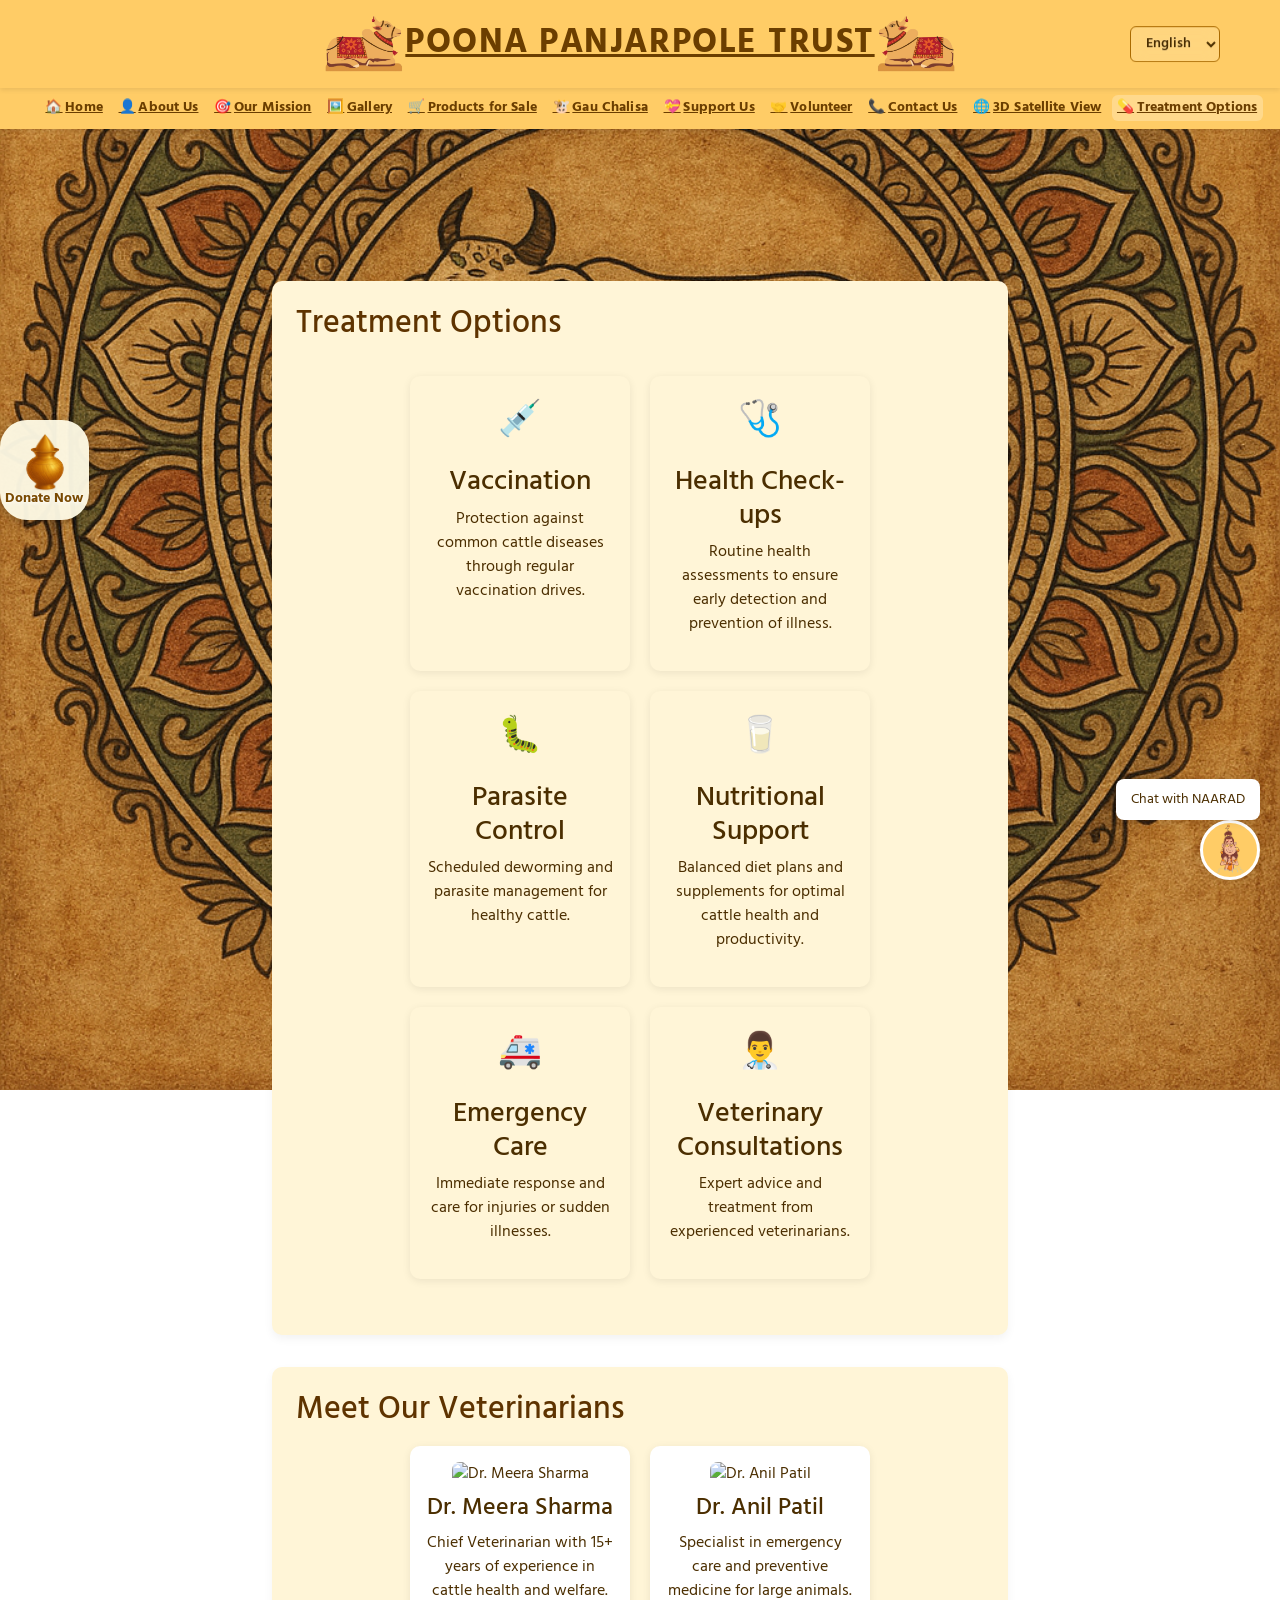
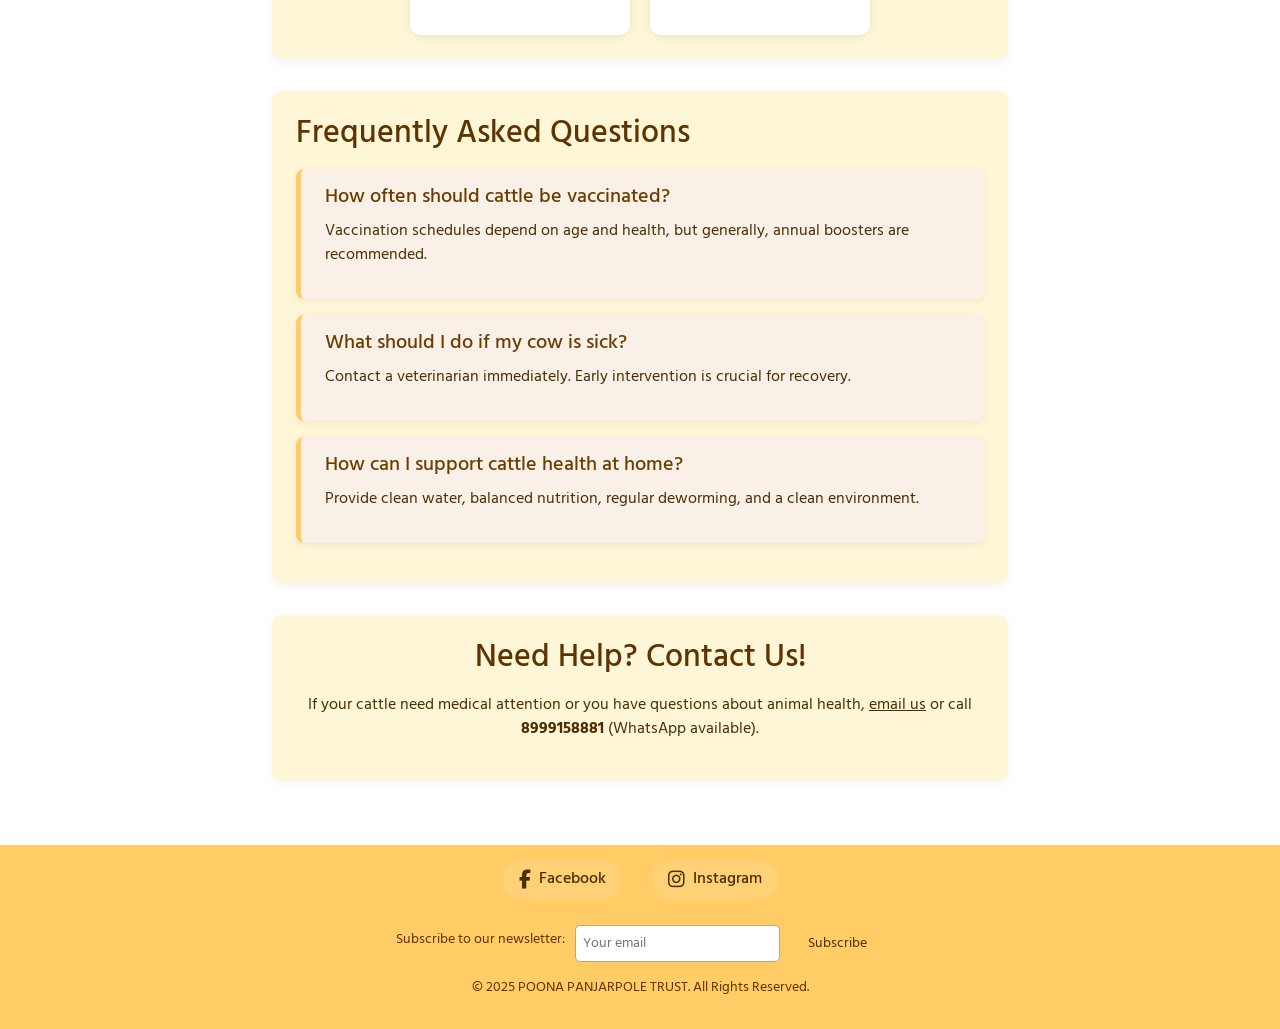
==== treatment-options.html @ d13a19de "Add files via upload" ====
<!DOCTYPE html>
<html lang="en">
<head>
  <meta charset="UTF-8">
  <meta name="viewport" content="width=device-width, initial-scale=1.0">
  <title>Poona Panjarpole Trust</title>

  <link rel="stylesheet" href="https://stackpath.bootstrapcdn.com/bootstrap/4.5.2/css/bootstrap.min.css">
  <link rel="stylesheet" href="styles.css">
  <link rel="stylesheet" href="https://cdnjs.cloudflare.com/ajax/libs/animate.css/4.1.1/animate.min.css" />
  <link rel="stylesheet" href="https://cdnjs.cloudflare.com/ajax/libs/font-awesome/6.5.1/css/all.min.css">

  <script src="https://code.jquery.com/jquery-3.5.1.slim.min.js"></script>
  <script src="https://cdn.jsdelivr.net/npm/@popperjs/core@2.9.2/dist/umd/popper.min.js"></script>
  <script src="https://stackpath.bootstrapcdn.com/bootstrap/4.5.2/js/bootstrap.min.js"></script>

  <link rel="preconnect" href="https://fonts.googleapis.com">
  <link rel="preconnect" href="https://fonts.gstatic.com" crossorigin>
  <link href="https://fonts.googleapis.com/css2?family=Hind:wght@400;700&display=swap" rel="stylesheet">
</head>
<body>
  <div id="site-fadein-overlay">
    <span class="fadein-namaste">NAMASTE</span>
  </div>

  <a href="upi://pay?pa=Mswipe.1400041924000711@kotak&pn=PoonaPanjarpoleTrust&cu=INR" class="donate-sidebar" data-i18n="donate_now">Donate Now</a>
  
  <header>
    <div class="header-content">
      <div class="title-row">
        <img src="media/elephant1.png" alt="Elephant Left" class="elephant-image">
        <h1 data-i18n="title" class="site-title">Poona Panjarpole Trust</h1>
        <img src="media/elephant2.png" alt="Elephant Right" class="elephant-image">
        <div class="lang-container">
          <select id="languageSwitcher">
            <option value="en">English</option>
            <option value="hi">हिन्दी</option>
            <option value="mr">मराठी</option>
          </select>
        </div>
      </div>
    </div>
  </header>

  <header class="second-header">
    <div class="header-content">
      <div class="title-row">
        <nav class="main-nav">
          <a href="index.html"><span class="nav-icon">🏠</span> <span data-i18n="nav_home">Home</span></a>
          <a href="index.html#about"><span class="nav-icon">👤</span> <span data-i18n="nav_about">About Us</span></a>
          <a href="index.html#mission"><span class="nav-icon">🎯</span> <span data-i18n="nav_mission">Our Mission</span></a>
          <a href="index.html#gallery"><span class="nav-icon">🖼️</span> <span data-i18n="nav_gallery">Gallery</span></a>
          <a href="index.html#products"><span class="nav-icon">🛒</span> <span data-i18n="nav_products">Products for Sale</span></a>
          <a href="index.html#gau_chalisha"><span class="nav-icon">🐮</span> <span data-i18n="nav_gau_chalisha">Gau Chalisa</span></a>
          <a href="index.html#donate"><span class="nav-icon">💝</span> <span data-i18n="nav_support">Support Us</span></a>
          <a href="index.html#volunteer"><span class="nav-icon">🤝</span> <span data-i18n="nav_volunteer">Volunteer</span></a>
          <a href="index.html#contact"><span class="nav-icon">📞</span> <span data-i18n="nav_contact">Contact Us</span></a>
          <a href="index.html#satellite_view"><span class="nav-icon">🌐</span> <span data-i18n="nav_satellite">3D Satellite View</span></a>
          <a href="#" class="active"><span class="nav-icon">💊</span> <span data-i18n="nav_treatment">Treatment Options</span></a>
        </nav>
      </div>
    </div>
  </header>

<main>
  <section>
    <h2 data-i18n="treatment_title">Treatment Options</h2>
    <div class="treatment-cards">
      <div class="treatment-card">
        <span class="treatment-icon">💉</span>
        <h3 data-i18n="treatment_vaccination_title">Vaccination</h3>
        <p data-i18n="treatment_vaccination_desc">Protection against common cattle diseases through regular vaccination drives.</p>
      </div>
      <div class="treatment-card">
        <span class="treatment-icon">🩺</span>
        <h3 data-i18n="treatment_health_title">Health Check-ups</h3>
        <p data-i18n="treatment_health_desc">Routine health assessments to ensure early detection and prevention of illness.</p>
      </div>
      <div class="treatment-card">
        <span class="treatment-icon">🐛</span>
        <h3 data-i18n="treatment_parasite_title">Parasite Control</h3>
        <p data-i18n="treatment_parasite_desc">Scheduled deworming and parasite management for healthy cattle.</p>
      </div>
      <div class="treatment-card">
        <span class="treatment-icon">🥛</span>
        <h3 data-i18n="treatment_nutrition_title">Nutritional Support</h3>
        <p data-i18n="treatment_nutrition_desc">Balanced diet plans and supplements for optimal cattle health and productivity.</p>
      </div>
      <div class="treatment-card">
        <span class="treatment-icon">🚑</span>
        <h3 data-i18n="treatment_emergency_title">Emergency Care</h3>
        <p data-i18n="treatment_emergency_desc">Immediate response and care for injuries or sudden illnesses.</p>
      </div>
      <div class="treatment-card">
        <span class="treatment-icon">👨‍⚕️</span>
        <h3 data-i18n="treatment_vetconsult_title">Veterinary Consultations</h3>
        <p data-i18n="treatment_vetconsult_desc">Expert advice and treatment from experienced veterinarians.</p>
      </div>
    </div>
  </section>

  <section id="vets">
    <h2 data-i18n="vets_title">Meet Our Veterinarians</h2>
    <div class="vet-profiles">
      <div class="vet-card">
        <img src="media/vet1.jpg" alt="Dr. Meera Sharma" class="vet-image">
        <h4 data-i18n="vet1_name">Dr. Meera Sharma</h4>
        <p data-i18n="vet1_desc">Chief Veterinarian with 15+ years of experience in cattle health and welfare.</p>
      </div>
      <div class="vet-card">
        <img src="media/vet2.jpg" alt="Dr. Anil Patil" class="vet-image">
        <h4 data-i18n="vet2_name">Dr. Anil Patil</h4>
        <p data-i18n="vet2_desc">Specialist in emergency care and preventive medicine for large animals.</p>
      </div>
    </div>
  </section>

  <section id="faq">
    <h2 data-i18n="faq_title">Frequently Asked Questions</h2>
    <div class="faq-list">
      <div class="faq-item">
        <h5 data-i18n="faq_q1">How often should cattle be vaccinated?</h5>
        <p data-i18n="faq_a1">Vaccination schedules depend on age and health, but generally, annual boosters are recommended.</p>
      </div>
      <div class="faq-item">
        <h5 data-i18n="faq_q2">What should I do if my cow is sick?</h5>
        <p data-i18n="faq_a2">Contact a veterinarian immediately. Early intervention is crucial for recovery.</p>
      </div>
      <div class="faq-item">
        <h5 data-i18n="faq_q3">How can I support cattle health at home?</h5>
        <p data-i18n="faq_a3">Provide clean water, balanced nutrition, regular deworming, and a clean environment.</p>
      </div>
    </div>
  </section>

  <section id="cta">
    <h2 data-i18n="cta_title">Need Help? Contact Us!</h2>
    <p data-i18n="cta_text">If your cattle need medical attention or you have questions about animal health, <a href="mailto:punepanjarpoltrust1855@gmail.com?subject=Veterinary Help">email us</a> or call <strong>8999158881</strong> (WhatsApp available).</p>
  </section>
</main>

<button id="scrollToTop" class="scroll-to-top" aria-label="Scroll to top">↑</button>

<footer>
  <div class="footer-social">
    <a href="https://www.facebook.com/share/1ATGtWdcEq/" target="_blank" class="social-link" aria-label="Facebook">
      <i class="fab fa-facebook-f"></i>
      <span>Facebook</span>
    </a>
    <a href="https://www.instagram.com/punepanjarpoltrust?igsh=MXY4bmR2cnd2ajhuaQ==" target="_blank" class="social-link" aria-label="Instagram">
      <i class="fab fa-instagram"></i>
      <span>Instagram</span>
    </a>
  </div>
  <form class="newsletter-form">
    <label for="newsletter-email" data-i18n="newsletter_label">Subscribe to our newsletter:</label>
    <input type="email" id="newsletter-email" placeholder="Your email" required data-i18n-placeholder="newsletter_placeholder">
    <button type="submit" data-i18n="newsletter_submit">Subscribe</button>
  </form>
  <p data-i18n="footer">© 2025 Poona Panjarpole Trust. All Rights Reserved.</p>
</footer>

<!-- Chatbot Widget -->
<div id="narayan-chatbot">
  <button id="narayan-chatbot-btn" aria-label="Open chat with NAARAD">
    <img src="media/narad-removebg-preview.png" alt="NAARAD" class="chatbot-icon">
  </button>
  <div id="narayan-chatbot-window" class="closed">
    <div class="narayan-header">NAARAD <span class="narayan-status">● online</span></div>
    <div id="narayan-chat-messages" class="narayan-messages">
    </div>
  </div>
  <div class="chat-popup">Chat with NAARAD</div>
</div>

<script src="lang.js"></script>
<script src="js/chatgpt-service.js"></script>
<script src="chatbot.js"></script>
<script>
  document.addEventListener('DOMContentLoaded', function() {
    // Scroll to top button functionality
    const scrollToTopBtn = document.getElementById('scrollToTop');
    
    window.addEventListener('scroll', () => {
      if (window.pageYOffset > 300) {
        scrollToTopBtn.classList.add('visible');
      } else {
        scrollToTopBtn.classList.remove('visible');
      }
    });

    scrollToTopBtn.addEventListener('click', () => {
      window.scrollTo({
        top: 0,
        behavior: 'smooth'
      });
    });
  });
</script>
</body>
</html>
---- styles.css ----
/* styles.css */

body {
  font-family: 'Hind', sans-serif;
  background: url('media/your-background-image.png') no-repeat center center fixed; /* Update the path to your background image */
  background-size: cover; /* Cover the entire viewport */
  margin: 0;
  padding: 0;
  color: #4b2e00;
  scroll-behavior: smooth; /* Enable smooth scrolling */
}

/* Animation Styles */
@keyframes fadeIn {
  from {
      opacity: 0;
  }
  to {
      opacity: 1;
  }
}

@keyframes slideIn {
  from {
      transform: translateY(20px);
      opacity: 0;
  }
  to {
      transform: translateY(0);
      opacity: 1;
  }
}

/* Apply animations to sections */
section {
  animation: fadeIn 1s ease-in-out;
}

.sidebar a {
  display: block;
  padding: 10px;
  color: #4b2e00;
  text-decoration: none;
  margin: 5px 0; /* Space between links */
  border-radius: 5px; /* Rounded corners for links */
  transition: background-color 0.3s; /* Smooth background change */
  opacity: 0; /* Start hidden */
}

/* Delay for each sidebar link */
.sidebar a:nth-child(1) { animation: slideIn 0.5s ease-in-out forwards; animation-delay: 0.1s; }
.sidebar a:nth-child(2) { animation: slideIn 0.5s ease-in-out forwards; animation-delay: 0.2s; }
.sidebar a:nth-child(3) { animation: slideIn 0.5s ease-in-out forwards; animation-delay: 0.3s; }
.sidebar a:nth-child(4) { animation: slideIn 0.5s ease-in-out forwards; animation-delay: 0.4s; }
.sidebar a:nth-child(5) { animation: slideIn 0.5s ease-in-out forwards; animation-delay: 0.5s; }
.sidebar a:nth-child(6) { animation: slideIn 0.5s ease-in-out forwards; animation-delay: 0.6s; }
.sidebar a:nth-child(7) { animation: slideIn 0.5s ease-in-out forwards; animation-delay: 0.7s; }
.sidebar a:nth-child(8) { animation: slideIn 0.5s ease-in-out forwards; animation-delay: 0.7s; }

.sidebar {
  position: fixed;
  top: 50%;
  left: 10px;
  transform: translateY(-50%);
  z-index: 1000;
  background-color: rgba(255, 255, 255, 0.92);
  border-radius: 18px;
  padding: 6px 8px;
  box-shadow: 0 2px 8px rgba(0, 0, 0, 0.13);
  border: 1.5px solid #ffe0b3;
  min-width: 120px;
  max-width: 150px;
}
.sidebar a {
  display: flex;
  align-items: center;
  padding: 7px 10px;
  color: #4b2e00;
  text-decoration: none;
  margin: 4px 0;
  border-radius: 12px;
  font-size: 0.98em;
  transition: background-color 0.2s, transform 0.15s;
  opacity: 1;
  font-weight: 500;
}
.sidebar a:hover {
  background-color: #fff2cc;
  transform: scale(1.06);
}
.sidebar-icon {
  margin-right: 7px;
  font-size: 1.15em;
  vertical-align: middle;
}

header {
  background-color: #ffcc66;
  padding: 1em 0;
  box-shadow: 0 2px 5px rgba(0, 0, 0, 0.09);
  position: relative;
  z-index: 1000;
  margin-bottom: 0;
}

.second-header {
  background-color: #ffcc66;
  padding: 0.5em 0;
  box-shadow: 0 2px 5px rgba(0, 0, 0, 0.09);
  position: relative;
  z-index: 999;
  margin-top: -1px;
  text-decoration: none;
}

.header-content {
  max-width: 1200px;
  margin: 0 auto;
  padding: 0;
}

.title-row {
  display: flex;
  align-items: center;
  justify-content: center;
  position: relative;
  padding: 0;
}

.site-title {
  margin: 0;
  font-size: 2.1rem;
  color: #6b3e00;
  text-decoration: underline;
  font-weight: 700;
  letter-spacing: 0.045em;
}

.elephant-image {
  max-width: 80px;
  height: auto;
}

.lang-container {
  position: absolute;
  right: 20px;
  top: 50%;
  transform: translateY(-50%);
  z-index: 1000;
}

.hamburger-menu {
  margin: 0;
}

@media screen and (min-width: 769px) {
  .hamburger-menu {
    display: none;
  }
}

#languageSwitcher {
  padding: 0.3em 0.8em;
  border-radius: 6px;
  border: 1px solid #aa6a00;
  background-color: rgba(255, 251, 230, 0.2);
  backdrop-filter: blur(8px);
  -webkit-backdrop-filter: blur(8px);
  color: #4b2e00;
  font-size: 0.9em;
  font-weight: 600;
  cursor: pointer;
  text-shadow: 0 0 1px rgba(255, 255, 255, 0.5);
  transition: all 0.3s ease;
}

#languageSwitcher:hover {
  background-color: rgba(255, 242, 204, 0.3);
  transform: scale(1.05);
}

.products-section {
  background-color: #fdf8f3;
  padding: 50px 20px;
  font-family: 'Roboto', sans-serif;
}

.section-title {
  text-align: center;
  font-size: 2rem;
  margin-bottom: 30px;
  color: #5a3e2b;
  text-decoration: underline;
}

.products-table {
  width: 100%;
  border-collapse: collapse;
  margin: 2em 0;
  background: white;
  box-shadow: 0 1px 3px rgba(0,0,0,0.1);
}

.products-table th,
.products-table td {
  padding: 1em;
  text-align: center;
  border: 2px solid #ffcc66;
}

.products-table th {
  background-color: #ffcc66;
  color: #333;
  font-weight: 600;
  border-bottom: 3px solid #e6b84d;
}

.products-table tr:hover {
  background-color: #fff9e6;
}

.products-table td:first-child {
  width: 10%;
  font-weight: 500;
}

.products-table td:nth-child(2) {
  width: 60%;
  font-weight: 500;
}

.products-table td:last-child {
  width: 30%;
  font-weight: 600;
  color: #2c5282;
}

.products-table .section-header {
  background-color: #f8f4e8;
  border-top: 2px solid #ffcc66;
  border-bottom: 2px solid #ffcc66;
}

.products-table .section-header td {
  padding: 0.8em 1em;
  font-weight: 600;
  color: #2c5282;
  text-align: center;
  font-size: 1.1em;
}

@media (max-width: 768px) {
  .products-table {
    font-size: 0.9em;
  }
  
  .products-table th,
  .products-table td {
    padding: 0.8em;
  }

  .products-table .section-header td {
    padding: 0.7em;
    font-size: 1em;
  }
}

@media (max-width: 480px) {
  .products-table {
    font-size: 0.8em;
  }
  
  .products-table th,
  .products-table td {
    padding: 0.6em;
  }

  .products-table .section-header td {
    padding: 0.5em;
    font-size: 0.9em;
  }
}

main {
  padding: 2em;
  max-width: 800px;
  margin: auto;
  margin-top: 120px;
}

section {
  margin-bottom: 2em;
  background-color: #fff5d7;
  padding: 1.5em;
  border-radius: 10px;
  box-shadow: 0 4px 10px rgba(0, 0, 0, 0.05);
}

h2 {
  color: #5e3300;
  margin-bottom: 0.5em;
}

footer {
  background-color: #ffcc66;
  text-align: center;
  padding: 1em;
  font-size: 0.9rem;
  color: #5e3300;
}

.gallery-image {
  height: 300px;
  object-fit: cover;
}

iframe {
  width: 100%;
  height: 450px;
  border: 0;
  margin-top: 1em;
}

.logo-image {
  max-width: 80px;
  height: auto;
  margin-right: 20px;
}

.cattle-profiles {
  display: flex;
  flex-wrap: wrap;
  gap: 20px;
  justify-content: center;
  margin-top: 1em;
}
.cattle-card {
  background: #fff;
  border-radius: 10px;
  box-shadow: 0 2px 8px rgba(0,0,0,0.08);
  padding: 1em;
  width: 220px;
  text-align: center;
  transition: transform 0.2s;
}
.cattle-card:hover {
  transform: translateY(-5px) scale(1.03);
  box-shadow: 0 6px 16px rgba(0,0,0,0.12);
}
.cattle-image {
  width: 100%;
  height: 140px;
  object-fit: cover;
  border-radius: 8px;
  margin-bottom: 0.5em;
}

.testimonial-list {
  display: flex;
  flex-wrap: wrap;
  gap: 20px;
  justify-content: center;
  margin-top: 1em;
}
.testimonial {
  background: #f9f1e8;
  border-left: 5px solid #ffcc66;
  border-radius: 8px;
  padding: 1em 1.5em;
  max-width: 350px;
  font-style: italic;
  box-shadow: 0 2px 8px rgba(0,0,0,0.06);
}
.testimonial span {
  display: block;
  margin-top: 0.5em;
  font-weight: bold;
  color: #6b3e00;
  font-style: normal;
}

.volunteer-form {
  display: flex;
  flex-direction: column;
  gap: 10px;
  max-width: 400px;
  margin: 1em auto 0 auto;
  background: #fff5d7;
  padding: 1em;
  border-radius: 8px;
  box-shadow: 0 2px 8px rgba(0,0,0,0.05);
}
.volunteer-form input,
.volunteer-form textarea {
  padding: 0.7em;
  border: 1px solid #c7a17a;
  border-radius: 5px;
  font-size: 1em;
}
.volunteer-form button {
  background: #ffcc66;
  color: #4b2e00;
  border: none;
  border-radius: 5px;
  padding: 0.7em;
  font-size: 1em;
  cursor: pointer;
  transition: background 0.2s;
}
.volunteer-form button:hover {
  background: #ffe0b3;
}

.donate-btn {
  margin-top: 1.5em;
  font-size: 1.1em;
  padding: 0.7em 2em;
  border-radius: 8px;
  box-shadow: 0 2px 8px rgba(0,0,0,0.08);
}

.footer-social {
  display: flex;
  justify-content: center;
  gap: 30px;
  margin-bottom: 25px;
}

.footer-social .social-link {
  display: flex;
  align-items: center;
  gap: 8px;
  color: #4b2e00;
  text-decoration: none;
  font-size: 1.1em;
  padding: 8px 16px;
  border-radius: 20px;
  background-color: rgba(255, 255, 255, 0.1);
  transition: all 0.3s ease;
}

.footer-social .social-link:hover {
  background-color: rgba(255, 255, 255, 0.2);
  transform: translateY(-2px);
}

.footer-social .social-link i {
  font-size: 1.2em;
}

.footer-social .social-link span {
  font-weight: 500;
}

.newsletter-form {
  display: flex;
  justify-content: center;
  align-items: center;
  gap: 10px;
  margin-bottom: 1em;
}
.newsletter-form input[type="email"] {
  padding: 0.5em;
  border-radius: 5px;
  border: 1px solid #c7a17a;
}
.newsletter-form button {
  background: #ffcc66;
  color: #4b2e00;
  border: none;
  border-radius: 5px;
  padding: 0.5em 1.2em;
  font-size: 1em;
  cursor: pointer;
  transition: background 0.2s;
}
.newsletter-form button:hover {
  background: #ffe0b3;
}

@media (max-width: 900px) {
  .cattle-profiles {
    flex-direction: column;
    align-items: center;
  }
  main {
    padding: 1em;
  }
}

@media (max-width: 700px) {
  .sidebar {
    position: static;
    transform: none;
    display: flex;
    flex-wrap: wrap;
    justify-content: center;
    margin-bottom: 1em;
    background: rgba(255,255,255,0.97);
    box-shadow: none;
    padding: 4px;
    min-width: unset;
    max-width: unset;
    border-radius: 12px;
  }
  .sidebar a {
    margin: 2px 4px;
    font-size: 0.95em;
    padding: 6px 8px;
    border-radius: 10px;
  }
  .header-content {
    flex-direction: column;
    gap: 10px;
  }
  .elephant-image {
    max-width: 48px;
    margin: 0 6px;
  }
  header h1, .site-title {
    font-size: 1.35rem;
    padding: 0 4px;
  }
  .lang-container {
    position: absolute;
    right: 10px;
    top: 50%;
    transform: translateY(-50%);
  }
  #languageSwitcher {
    font-size: 0.85em;
    padding: 0.25em 0.6em;
  }
}

@media screen and (max-width: 480px) {
  .lang-container {
    position: absolute;
    right: 5px;
    top: 50%;
    transform: translateY(-50%);
  }
  
  #languageSwitcher {
    font-size: 0.8em;
    padding: 0.2em 0.5em;
  }
}

.treatment-cards {
  display: flex;
  flex-wrap: wrap;
  gap: 20px;
  justify-content: center;
  margin: 2em 0 2em 0;
}
.treatment-card {
  background: #fff5d7;
  border-radius: 10px;
  box-shadow: 0 2px 8px rgba(0,0,0,0.08);
  padding: 1.2em 1em;
  width: 220px;
  text-align: center;
  transition: transform 0.2s;
  display: flex;
  flex-direction: column;
  align-items: center;
}
.treatment-card:hover {
  transform: translateY(-5px) scale(1.03);
  box-shadow: 0 6px 16px rgba(0,0,0,0.12);
}
.treatment-icon {
  font-size: 2.2em;
  margin-bottom: 0.5em;
}

.vet-profiles {
  display: flex;
  gap: 20px;
  flex-wrap: wrap;
  justify-content: center;
  margin-top: 1em;
}
.vet-card {
  background: #fff;
  border-radius: 10px;
  box-shadow: 0 2px 8px rgba(0,0,0,0.08);
  padding: 1em;
  width: 220px;
  text-align: center;
  transition: transform 0.2s;
}
.vet-card:hover {
  transform: translateY(-5px) scale(1.03);
  box-shadow: 0 6px 16px rgba(0,0,0,0.12);
}
.vet-image {
  width: 100%;
  height: 140px;
  object-fit: cover;
  border-radius: 8px;
  margin-bottom: 0.5em;
}

.faq-list {
  margin-top: 1em;
  max-width: 700px;
  margin-left: auto;
  margin-right: auto;
}
.faq-item {
  background: #f9f1e8;
  border-left: 5px solid #ffcc66;
  border-radius: 8px;
  padding: 1em 1.5em;
  margin-bottom: 1em;
  box-shadow: 0 2px 8px rgba(0,0,0,0.06);
}
.faq-item h5 {
  margin: 0 0 0.5em 0;
  color: #6b3e00;
}

#cta {
  background: #fff5d7;
  border-radius: 10px;
  box-shadow: 0 2px 8px rgba(0,0,0,0.05);
  padding: 1.5em;
  text-align: center;
  margin: 2em 0;
}
#cta a {
  color: #4b2e00;
  text-decoration: underline;
}
#cta a:hover {
  color: #aa6a00;
}

@media (max-width: 900px) {
  .treatment-cards, .vet-profiles {
    flex-direction: column;
    align-items: center;
  }
}

/* Narayan Chatbot Styles */
#narayan-chatbot {
  position: fixed;
  bottom: 20px;
  right: 20px;
  z-index: 1000;
}

.chat-popup {
  position: absolute;
  bottom: 60px;
  right: 0;
  background-color: #fff;
  padding: 10px 15px;
  border-radius: 8px;
  box-shadow: 0 2px 10px rgba(0, 0, 0, 0.1);
  font-size: 14px;
  color: #4b2e00;
  opacity: 1;
  transform: translateY(0);
  pointer-events: none;
  white-space: nowrap;
  animation: float 2s ease-in-out infinite;
}

@keyframes float {
  0% {
    transform: translateY(0px);
  }
  50% {
    transform: translateY(-10px);
  }
  100% {
    transform: translateY(0px);
  }
}

#narayan-chatbot-btn {
  width: 60px;
  height: 60px;
  border-radius: 50%;
  background-color: #ffcc66;
  border: 3px solid #fff;
  cursor: pointer;
  display: flex;
  align-items: center;
  justify-content: center;
  box-shadow: 0 2px 10px rgba(0, 0, 0, 0.1);
  transition: transform 0.2s, background-color 0.2s;
  padding: 0;
  overflow: hidden;
}

.chatbot-icon {
  width: 100%;
  height: 100%;
  object-fit: cover;
  border-radius: 50%;
  transition: transform 0.2s;
}

#narayan-chatbot-btn:hover {
  transform: scale(1.1);
  background-color: #ffd280;
}

#narayan-chatbot-btn:hover .chatbot-icon {
  transform: scale(1.1);
}

/* Add a pulsing outline effect */
@keyframes pulse-outline {
  0% {
    box-shadow: 0 0 0 0 rgba(255, 204, 102, 0.7);
  }
  70% {
    box-shadow: 0 0 0 10px rgba(255, 204, 102, 0);
  }
  100% {
    box-shadow: 0 0 0 0 rgba(255, 204, 102, 0);
  }
}

#narayan-chatbot-btn {
  animation: pulse-outline 2s infinite;
}

#narayan-chatbot-window {
  display: flex;
  flex-direction: column;
  position: absolute;
  bottom: 70px;
  right: 0;
  width: 340px;
  max-width: 95vw;
  background: #fff5d7;
  border-radius: 16px;
  box-shadow: 0 8px 32px rgba(0,0,0,0.18);
  overflow: hidden;
  opacity: 1;
  pointer-events: auto;
  transition: opacity 0.3s, transform 0.3s;
}
#narayan-chatbot-window.closed {
  opacity: 0;
  pointer-events: none;
  transform: translateY(30px) scale(0.98);
}
.narayan-header {
  background: #ffcc66;
  color: #6b3e00;
  padding: 1em;
  font-weight: bold;
  font-size: 1.1em;
  display: flex;
  align-items: center;
  justify-content: space-between;
}
.narayan-status {
  color: #2ecc40;
  font-size: 0.9em;
  margin-left: 8px;
}
.narayan-messages {
  flex: 1;
  padding: 1em;
  overflow-y: auto;
  background: #fff;
  max-height: 300px;
}
.narayan-message {
  margin-bottom: 1em;
  padding: 0.7em 1em;
  border-radius: 10px;
  max-width: 90%;
  word-break: break-word;
  font-size: 1em;
}
.narayan-bot {
  background: #f9f1e8;
  color: #6b3e00;
  align-self: flex-start;
  border-left: 4px solid #ffcc66;
}
.narayan-user {
  background: #e0f7fa;
  color: #006064;
  align-self: flex-end;
  border-right: 4px solid #6b3e00;
  margin-left: auto;
}
#narayan-chat-form {
  display: flex;
  border-top: 1px solid #ffe0b3;
  background: #fff5d7;
}
#narayan-chat-input {
  flex: 1;
  border: none;
  padding: 0.8em;
  font-size: 1em;
  border-radius: 0 0 0 10px;
  outline: none;
  background: #fff;
}
#narayan-chat-form button {
  background: #ffcc66;
  color: #6b3e00;
  border: none;
  border-radius: 0 0 10px 0;
  padding: 0 1.2em;
  font-size: 1em;
  cursor: pointer;
  transition: background 0.2s;
}
#narayan-chat-form button:hover {
  background: #ffe0b3;
}
@media (max-width: 600px) {
  #narayan-chatbot-window {
    width: 98vw;
    right: -10px;
    bottom: 70px;
    border-radius: 10px;
  }
  #narayan-chatbot-btn {
    width: 36px;
    height: 36px;
    font-size: 1em;
  }
}

#site-fadein-overlay {
  position: fixed;
  top: 0;
  left: 0;
  width: 100%;
  height: 100%;
  background-color: rgba(255, 251, 230, 0.95);
  display: none;
  justify-content: center;
  align-items: center;
  z-index: 99999;
  opacity: 1;
  transition: opacity 0.8s ease-out;
}

#site-fadein-overlay.fadeout {
  opacity: 0;
}

.fadein-namaste {
  font-size: 4em;
  color: #4b2e00;
  font-weight: bold;
  animation: fadeInNamaste 1.5s ease-in-out;
  text-shadow: 
    0 0 10px #ffcc66,
    0 0 20px #ffcc66,
    0 0 30px #ffcc66,
    0 0 40px #ffcc66,
    0 0 50px #ffcc66,
    0 0 60px #ffcc66;
  letter-spacing: 0.2em;
  font-family: 'Hind', sans-serif;
}

@keyframes fadeInNamaste {
  from {
    opacity: 0;
    transform: scale(0.8);
    text-shadow: none;
  }
  to {
    opacity: 1;
    transform: scale(1);
    text-shadow: 
      0 0 10px #ffcc66,
      0 0 20px #ffcc66,
      0 0 30px #ffcc66,
      0 0 40px #ffcc66,
      0 0 50px #ffcc66,
      0 0 60px #ffcc66;
  }
}

/* Navigation Styles */
.main-nav {
  background-color: transparent;
  padding: 0;
  text-align: left;
  box-shadow: none;
  margin: 0;
  width: 100%;
  display: flex;
  justify-content: flex-start;
  align-items: center;
  flex-wrap: nowrap;
  gap: 0.3em;
}

.main-nav a {
  color: #6b3e00;
  text-decoration: underline;
  padding: 0.35em 0.4em;
  border-radius: 6px;
  font-size: 0.85rem;
  font-weight: 700;
  display: flex;
  align-items: center;
  gap: 0.2em;
  transition: all 0.3s ease;
  line-height: 1.2;
  letter-spacing: 0.01em;
  white-space: nowrap;
}

.main-nav a:hover {
  background-color: #ffd98c;
  transform: translateY(-2px);
}

.main-nav a.active {
  background-color: #ffd98c;
  font-weight: 700;
}

.nav-icon {
  font-size: 1em;
}

@media screen and (max-width: 768px) {
  .second-header {
    padding: 0.4em 0;
  }

  .main-nav a {
    padding: 0.3em 0.35em;
    font-size: 0.8rem;
  }

  .nav-icon {
    font-size: 0.95em;
  }
}

@media screen and (max-width: 480px) {
  .second-header {
    padding: 0.3em 0;
  }

  .main-nav a {
    padding: 0.25em 0.3em;
    font-size: 0.75rem;
  }

  .nav-icon {
    font-size: 0.9em;
  }
}

/* Scroll to Top Button */
.scroll-to-top {
  position: fixed;
  bottom: 30px;
  left: 30px;
  width: 50px;
  height: 50px;
  background-color: #ffcc66;
  color: #4b2e00;
  border: 2px solid #4b2e00;
  border-radius: 50%;
  cursor: pointer;
  display: flex;
  align-items: center;
  justify-content: center;
  font-size: 24px;
  box-shadow: 0 2px 10px rgba(0, 0, 0, 0.2);
  opacity: 0;
  visibility: hidden;
  transition: all 0.3s ease;
  z-index: 9999;
}

.scroll-to-top:hover {
  background-color: #ffd700;
  transform: translateY(-3px);
  box-shadow: 0 4px 15px rgba(0, 0, 0, 0.3);
}

.scroll-to-top.visible {
  opacity: 1;
  visibility: visible;
}

@media (max-width: 768px) {
  .scroll-to-top {
    bottom: 20px;
    left: 20px;
    width: 40px;
    height: 40px;
    font-size: 20px;
  }
}

@media screen and (max-width: 768px) {
  header {
    padding: 0.6em 0.8em;
    margin-top: 35px;
  }

  .site-title {
    font-size: 1.5rem;
  }

  .elephant-image {
    max-width: 50px;
  }

  .desktop-option {
    display: none;
  }

  .mobile-option {
    display: block;
  }

  .lang-container {
    position: absolute;
    right: 10px;
    top: 50%;
    transform: translateY(-50%);
  }
  
  #languageSwitcher {
    font-size: 0.85em;
    padding: 0.25em 0.6em;
  }
}

@media screen and (max-width: 480px) {
  header {
    padding: 0.5em 0.6em;
    margin-top: 28px;
  }

  .title-row {
    gap: 8px;
  }

  .site-title {
    font-size: 1.1rem;
  }

  .elephant-image {
    max-width: 35px;
  }

  .lang-container {
    position: absolute;
    right: 5px;
    top: 50%;
    transform: translateY(-50%);
  }
  
  #languageSwitcher {
    font-size: 0.8em;
    padding: 0.2em 0.5em;
  }
}

@media screen and (max-width: 360px) {
  header {
    padding: 0.4em 0.5em;
    margin-top: 25px;
  }

  .title-row {
    gap: 6px;
  }

  .site-title {
    font-size: 1rem;
  }

  .elephant-image {
    max-width: 30px;
  }

  .lang-container {
    position: absolute;
    right: 5px;
    top: 50%;
    transform: translateY(-50%);
  }
  
  #languageSwitcher {
    font-size: 0.8em;
    padding: 0.2em 0.5em;
  }
}

.donate-sidebar {
  background: url('media/Kalash-removebg-preview.png') center 30%/65% no-repeat, rgba(255, 251, 230, 0.95);
  color: #7a4a00;
  font-weight: bold;
  border: none;
  border-radius: 2em;
  padding: 0.2em 0.4em 0.8em 0.4em;
  min-width: 80px;
  min-height: 100px;
  box-shadow: 0 4px 16px rgba(0,0,0,0.10);
  position: fixed;
  left: 0;
  top: 40%;
  z-index: 1000;
  text-align: center;
  text-shadow: 0 1px 4px #fff, 0 0 2px #fff;
  font-size: 0.85em;
  transition: transform 0.2s, box-shadow 0.2s;
  display: flex;
  flex-direction: column;
  align-items: center;
  justify-content: flex-end;
  animation: glow 2s infinite alternate;
  filter: drop-shadow(0 2px 4px rgba(0, 0, 0, 0.2));
}

.donate-sidebar[data-i18n] {
  margin-top: 60px;
}

@keyframes glow {
  from {
    box-shadow: 0 0 5px #ffcc66, 0 0 10px #ffcc66, 0 0 15px #ffcc66;
  }
  to {
    box-shadow: 0 0 10px #ffcc66, 0 0 20px #ffcc66, 0 0 30px #ffcc66;
  }
}

.donate-sidebar:hover {
  transform: scale(1.07);
  box-shadow: 0 8px 24px rgba(0,0,0,0.18);
}

@media (max-width: 600px) {
  .donate-sidebar {
    font-size: 0.75em;
    padding: 0.1em 0.25em 0.6em 0.25em;
    min-width: 30px;
    min-height: 40px;
    top: 30%;
  }
  .donate-sidebar[data-i18n] {
    margin-top: 30px;
  }
}

.qr-code {
  width: 180px;
  height: 180px;
  border: 2px solid #4CAF50;
  border-radius: 10px;
  padding: 8px;
  margin: 20px auto;
  background: white;
  box-shadow: 0 2px 5px rgba(0,0,0,0.1);
}

.qr-code img {
  width: 100%;
  height: 100%;
  object-fit: contain;
}

@media (max-width: 768px) {
  .qr-code {
    width: 160px;
    height: 160px;
    padding: 6px;
  }
}

@media (max-width: 480px) {
  .qr-code {
    width: 140px;
    height: 140px;
    padding: 5px;
  }
}

.questions-container {
  display: flex;
  flex-direction: column;
  gap: 10px;
  margin-top: 10px;
}

.question-btn {
  background-color: #fff2cc;
  border: 1px solid #ffcc66;
  border-radius: 8px;
  padding: 8px 12px;
  text-align: left;
  font-size: 0.9em;
  color: #4b2e00;
  cursor: pointer;
  transition: all 0.2s ease;
  width: 100%;
}

.question-btn:hover {
  background-color: #ffe0b3;
  transform: translateX(5px);
  box-shadow: 0 2px 8px rgba(0,0,0,0.1);
}

.narayan-message.narayan-bot {
  max-width: 85%;
  margin: 8px 0;
  padding: 12px;
  background-color: #fff2cc;
  border-radius: 12px;
  box-shadow: 0 2px 4px rgba(0,0,0,0.05);
}

.products-note {
  text-align: center;
  margin-top: 20px;
  font-style: italic;
  color: #5a3e2b;
  font-size: 1.1em;
  padding: 10px;
  background-color: rgba(255, 204, 102, 0.1);
  border-radius: 8px;
  border-left: 4px solid #ffcc66;
}

.gau-chalisha-section {
  padding: 50px 20px;
  background: linear-gradient(135deg, #ffe5b4 0%, #fffbe6 60%, #ffd580 100%);
  text-align: center;
}

.book-container {
  max-width: 800px;
  margin: 0 auto;
  perspective: 1500px;
}

.book {
  position: relative;
  width: 100%;
  height: 550px;
  transform-style: preserve-3d;
  transform-origin: center;
}

.page {
  position: absolute;
  width: 100%;
  height: 100%;
  background: #fff;
  padding: 35px;
  box-sizing: border-box;
  transform-origin: left center;
  transition: transform 0.6s cubic-bezier(0.645, 0.045, 0.355, 1);
  box-shadow: 0 0 20px rgba(0, 0, 0, 0.1);
  border-radius: 5px;
  display: none;
  backface-visibility: hidden;
}

.page.active {
  display: block;
  transform: rotateY(0deg);
  z-index: 1;
}

.page.turning {
  transform: rotateY(-180deg);
  z-index: 2;
}

.page-content {
  position: relative;
  height: 100%;
  background: linear-gradient(135deg, #fffbe6 0%, #ffe5b4 100%);
  border-radius: 5px;
  box-shadow: inset 0 0 10px rgba(0, 0, 0, 0.1);
  padding: 30px;
  overflow: hidden;
}
.page-content::before {
  content: 'ॐ';
  position: absolute;
  left: 50%;
  top: 50%;
  transform: translate(-50%, -50%);
  font-size: 7em;
  color: #ffd580;
  opacity: 0.10;
  pointer-events: none;
  user-select: none;
  z-index: 0;
}
.chalisa-text, .page-content h3, .page-content p {
  position: relative;
  z-index: 1;
}
.page-content h3 {
  color: #5a3e2b;
  margin-bottom: 20px;
  font-size: 1.4em;
}

.page-content p {
  color: #4b2e00;
  font-size: 1.2em;
  line-height: 1.8;
  margin-bottom: 15px;
}

.book-controls {
  display: flex;
  justify-content: center;
  align-items: center;
  margin-top: 30px;
  gap: 20px;
}

.prev-page, .next-page {
  padding: 10px 20px;
  background-color: #ffcc66;
  color: #4b2e00;
  border: none;
  border-radius: 5px;
  cursor: pointer;
  font-size: 1.1em;
  transition: all 0.3s ease;
}

.prev-page:hover, .next-page:hover {
  background-color: #e6b84d;
  transform: scale(1.05);
}

.page-number {
  font-size: 1.1em;
  color: #5a3e2b;
  font-weight: 500;
}

.gau-chalisha-section .section-title {
  font-size: 2.5em;
  color: #8B4513;
  font-weight: 700;
  text-shadow: 2px 2px 4px rgba(139, 69, 19, 0.2);
  margin-bottom: 40px;
  position: relative;
  display: inline-block;
  padding: 0 20px;
}

.gau-chalisha-section .section-title::before,
.gau-chalisha-section .section-title::after {
  content: 'ॐ';
  position: absolute;
  top: 50%;
  transform: translateY(-50%);
  font-size: 0.8em;
  color: #FF0000;
  opacity: 0.9;
}

.gau-chalisha-section .section-title::before {
  left: -30px;
}

.gau-chalisha-section .section-title::after {
  right: -30px;
}

@media (max-width: 768px) {
  .book {
    height: 500px;
  }
  
  .page-content {
    padding: 20px;
  }
  
  .chalisa-elephant {
    position: static;
    display: block;
    margin: 0 auto 16px auto;
    transform: none;
  }
  
  .page-content h3, .page-content p {
    text-align: center;
  }
  
  .prev-page, .next-page {
    padding: 8px 15px;
    font-size: 1em;
  }

  .gau-chalisha-section .section-title {
    font-size: 2em;
  }
  
  .gau-chalisha-section .section-title::before,
  .gau-chalisha-section .section-title::after {
    font-size: 0.7em;
  }
}

.chalisa-flex {
  display: flex;
  align-items: center;
  justify-content: center;
  height: 100%;
  position: relative;
}
.chalisa-elephant {
  width: 90px;
  height: auto;
}
.left-elephant {
  margin-right: 24px;
}
.right-elephant {
  margin-left: 24px;
}
.chalisa-text {
  flex: 1;
  text-align: center;
}
@media (max-width: 768px) {
  .chalisa-flex {
    flex-direction: column;
    justify-content: flex-start;
    height: auto;
  }
  .left-elephant, .right-elephant {
    margin: 0 0 12px 0;
  }
  .chalisa-text {
    margin: 0 0 12px 0;
  }
}
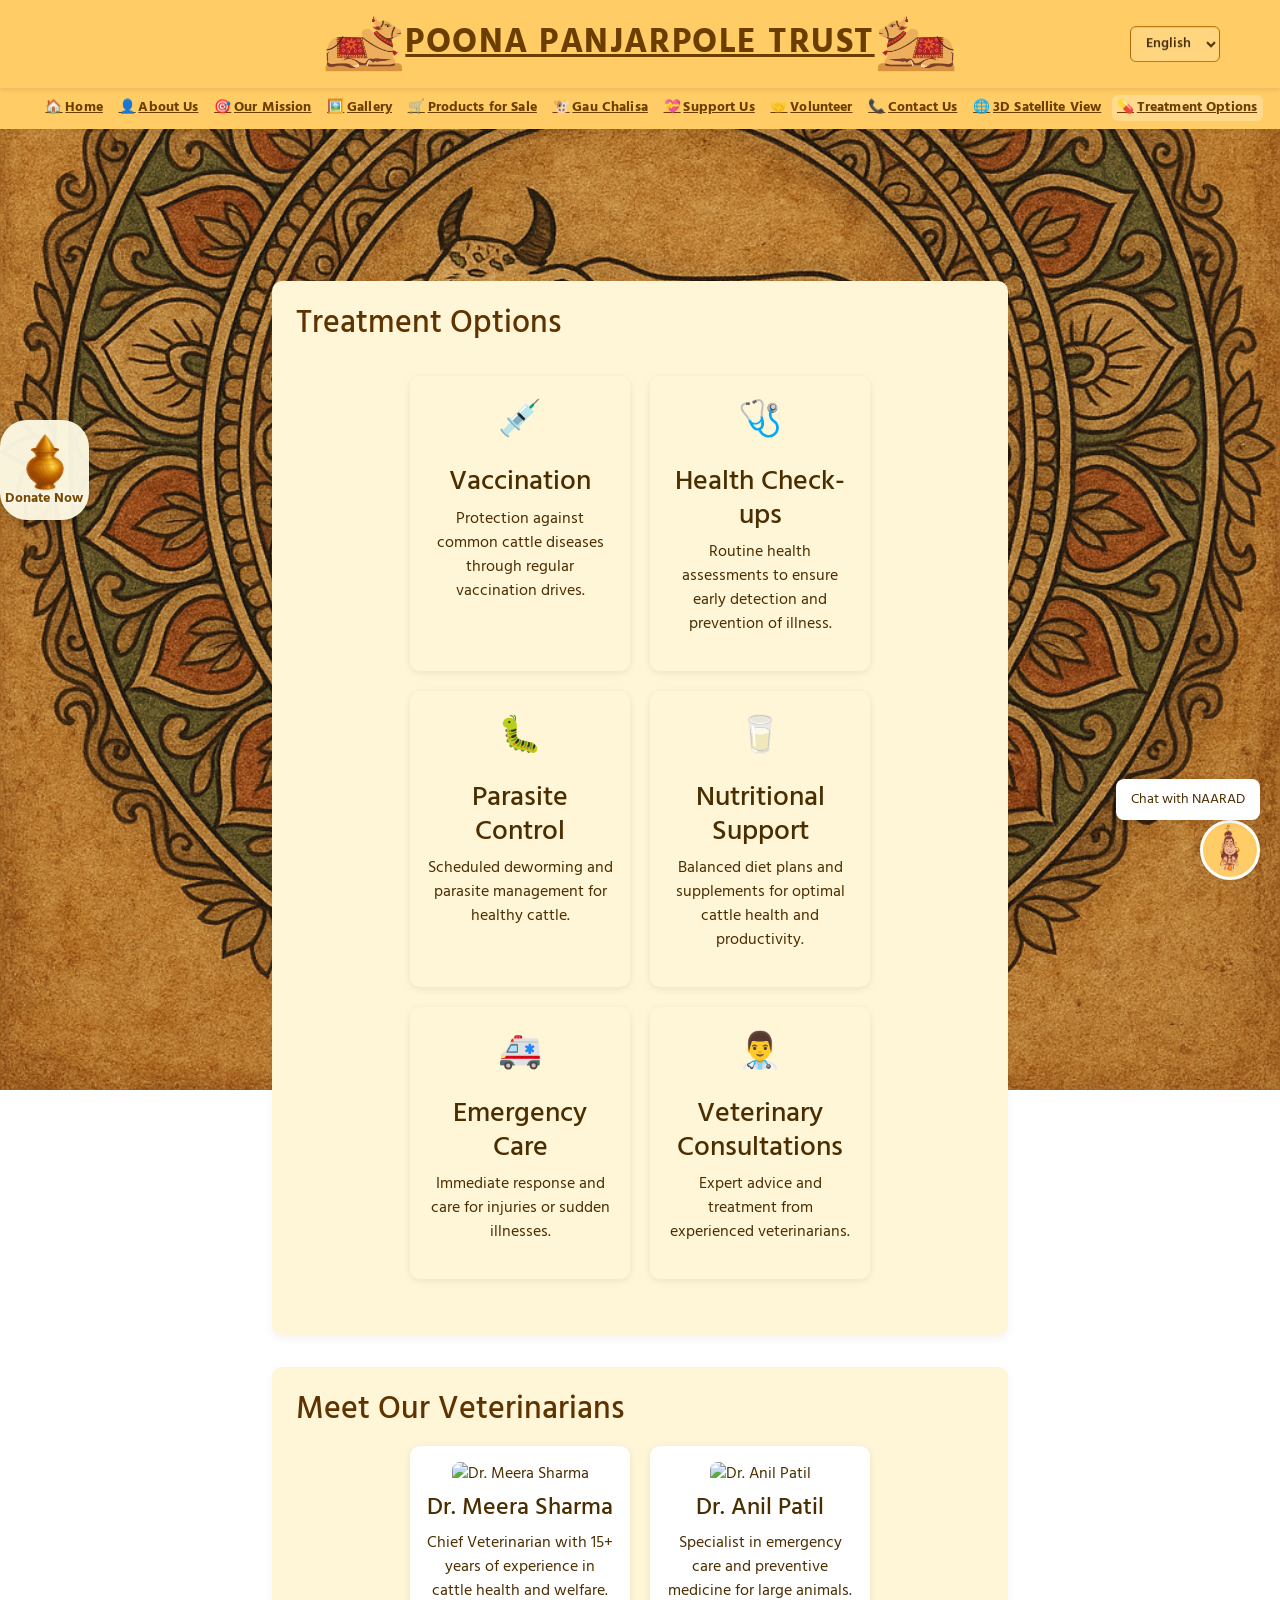
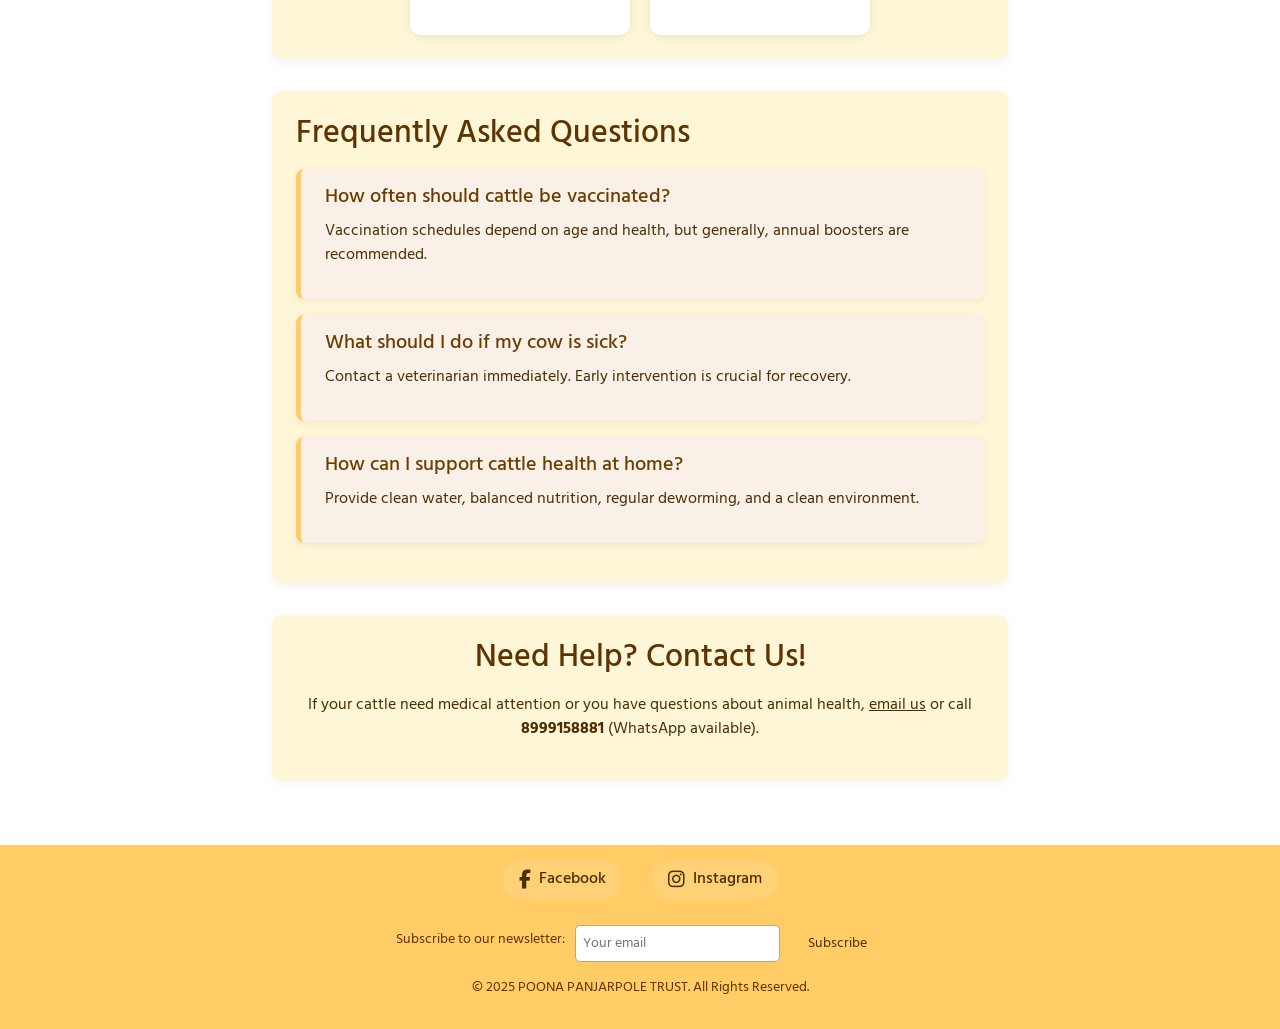
==== commit f6f1f7e4: "treatment-options.html" ====
--- a/treatment-options.html
+++ b/treatment-options.html
@@ -7,6 +7,7 @@
 
   <link rel="stylesheet" href="https://stackpath.bootstrapcdn.com/bootstrap/4.5.2/css/bootstrap.min.css">
   <link rel="stylesheet" href="styles.css">
+  <link rel="stylesheet" href="mobile.css">
   <link rel="stylesheet" href="https://cdnjs.cloudflare.com/ajax/libs/animate.css/4.1.1/animate.min.css" />
   <link rel="stylesheet" href="https://cdnjs.cloudflare.com/ajax/libs/font-awesome/6.5.1/css/all.min.css">
 
@@ -17,6 +18,7 @@
   <link rel="preconnect" href="https://fonts.googleapis.com">
   <link rel="preconnect" href="https://fonts.gstatic.com" crossorigin>
   <link href="https://fonts.googleapis.com/css2?family=Hind:wght@400;700&display=swap" rel="stylesheet">
+  <link href="https://fonts.googleapis.com/css2?family=Poppins:wght@300;400;500;600;700&display=swap" rel="stylesheet">
 </head>
 <body>
   <div id="site-fadein-overlay">
@@ -28,6 +30,11 @@
   <header>
     <div class="header-content">
       <div class="title-row">
+        <button class="hamburger-menu" aria-label="Toggle navigation menu">
+          <span></span>
+          <span></span>
+          <span></span>
+        </button>
         <img src="media/elephant1.png" alt="Elephant Left" class="elephant-image">
         <h1 data-i18n="title" class="site-title">Poona Panjarpole Trust</h1>
         <img src="media/elephant2.png" alt="Elephant Right" class="elephant-image">
@@ -178,6 +185,30 @@
 <script src="chatbot.js"></script>
 <script>
   document.addEventListener('DOMContentLoaded', function() {
+    // Hamburger menu functionality
+    const hamburger = document.querySelector('.hamburger-menu');
+    const mainNav = document.querySelector('.main-nav');
+    const body = document.body;
+
+    function toggleMenu() {
+      mainNav.classList.toggle('active');
+      if (mainNav.classList.contains('active')) {
+        body.style.overflow = 'hidden';
+      } else {
+        body.style.overflow = '';
+      }
+    }
+
+    hamburger.addEventListener('click', toggleMenu);
+
+    // Close menu when clicking the X button
+    mainNav.addEventListener('click', function(e) {
+      if (e.target === this || e.target.tagName === 'A') {
+        mainNav.classList.remove('active');
+        body.style.overflow = '';
+      }
+    });
+
     // Scroll to top button functionality
     const scrollToTopBtn = document.getElementById('scrollToTop');
     
@@ -195,6 +226,82 @@
         behavior: 'smooth'
       });
     });
+
+    // Make donate button draggable only on mobile
+    const donateBtn = document.querySelector('.donate-sidebar');
+    let isDragging = false;
+    let currentX;
+    let currentY;
+    let initialX;
+    let initialY;
+    let xOffset = 0;
+    let yOffset = 0;
+
+    function isMobile() {
+      return window.innerWidth <= 768;
+    }
+
+    function dragStart(e) {
+      if (!isMobile()) return;
+      
+      if (e.type === "touchstart") {
+        initialX = e.touches[0].clientX - xOffset;
+        initialY = e.touches[0].clientY - yOffset;
+      } else {
+        initialX = e.clientX - xOffset;
+        initialY = e.clientY - yOffset;
+      }
+
+      if (e.target === donateBtn) {
+        isDragging = true;
+        donateBtn.classList.add('dragging');
+      }
+    }
+
+    function dragEnd(e) {
+      if (!isMobile()) return;
+      
+      initialX = currentX;
+      initialY = currentY;
+      isDragging = false;
+      donateBtn.classList.remove('dragging');
+    }
+
+    function drag(e) {
+      if (!isMobile()) return;
+      
+      if (isDragging) {
+        e.preventDefault();
+
+        if (e.type === "touchmove") {
+          currentX = e.touches[0].clientX - initialX;
+          currentY = e.touches[0].clientY - initialY;
+        } else {
+          currentX = e.clientX - initialX;
+          currentY = e.clientY - initialY;
+        }
+
+        xOffset = currentX;
+        yOffset = currentY;
+
+        setTranslate(currentX, currentY, donateBtn);
+      }
+    }
+
+    function setTranslate(xPos, yPos, el) {
+      el.style.transform = `translate(${xPos}px, ${yPos}px)`;
+    }
+
+    // Only add drag event listeners on mobile
+    if (isMobile()) {
+      donateBtn.addEventListener("touchstart", dragStart, false);
+      donateBtn.addEventListener("touchend", dragEnd, false);
+      donateBtn.addEventListener("touchmove", drag, false);
+
+      donateBtn.addEventListener("mousedown", dragStart, false);
+      donateBtn.addEventListener("mouseup", dragEnd, false);
+      donateBtn.addEventListener("mousemove", drag, false);
+    }
   });
 </script>
 </body>
--- a/mobile.css
+++ b/mobile.css
@@ -0,0 +1,671 @@
+/* Mobile-specific styles for screens ≤ 768px */
+@media screen and (max-width: 768px) {
+  /* Base styles */
+  body {
+    font-size: 16px;
+    line-height: 1.5;
+  }
+
+  /* Header adjustments */
+  header {
+    padding: 0;
+    position: relative;
+    z-index: 1;
+  }
+
+  /* Second Header */
+  .second-header {
+    background: transparent;
+    box-shadow: none;
+    padding: 0;
+    margin: 0;
+  }
+
+  .second-header .header-content {
+    padding: 0;
+  }
+
+  .second-header .title-row {
+    padding: 0;
+  }
+
+  .header-content {
+    padding: 0;
+    position: relative;
+  }
+
+  .title-row {
+    display: flex;
+    flex-direction: row;
+    align-items: center;
+    justify-content: flex-start;
+    gap: 0.5em;
+    position: relative;
+    padding-left: 0;
+  }
+
+  .site-title {
+    font-size: 1.5rem;
+    margin: 0.5em 0;
+    flex: 1;
+    text-align: center;
+  }
+
+  .elephant-image {
+    max-width: 60px;
+  }
+
+  .lang-container {
+    position: static;
+    transform: none;
+    margin-top: 0.5em;
+  }
+
+  /* Hamburger Menu */
+  .hamburger-menu {
+    display: block;
+    position: relative;
+    margin: 0;
+    z-index: 2;
+    background: none;
+    border: none;
+    cursor: pointer;
+    padding: 8px;
+    width: 35px;
+    height: 35px;
+    order: -1;
+  }
+
+  .hamburger-menu span {
+    display: block;
+    width: 22px;
+    height: 2px;
+    margin: 4px 0;
+    background-color: #7a4a00;
+    transition: all 0.3s ease;
+  }
+
+  /* Remove hamburger animation styles */
+  .hamburger-menu.active span:nth-child(1),
+  .hamburger-menu.active span:nth-child(2),
+  .hamburger-menu.active span:nth-child(3) {
+    transform: none;
+    opacity: 1;
+  }
+
+  /* Navigation */
+  .main-nav {
+    position: fixed;
+    top: 0;
+    left: -100%;
+    width: 85%;
+    max-width: 300px;
+    height: 100vh;
+    background: #fff5d7;
+    padding: 50px 0 20px;
+    transition: left 0.3s ease;
+    z-index: 1000;
+    box-shadow: 2px 0 10px rgba(0,0,0,0.1);
+    display: flex;
+    flex-direction: column;
+    overflow-y: auto;
+  }
+
+  .main-nav.active {
+    left: 0;
+  }
+
+  .main-nav a {
+    display: flex;
+    align-items: center;
+    padding: 8px 15px;
+    color: #7a4a00;
+    text-decoration: none;
+    border-bottom: 1px solid rgba(122, 74, 0, 0.1);
+    transition: background-color 0.3s ease;
+    font-size: 14px;
+    font-weight: 500;
+    min-height: 40px;
+  }
+
+  .main-nav a:hover {
+    background-color: rgba(122, 74, 0, 0.1);
+  }
+
+  .main-nav a.active {
+    background-color: rgba(122, 74, 0, 0.2);
+    font-weight: 600;
+  }
+
+  .nav-icon {
+    font-size: 1.1em;
+    margin-right: 10px;
+    width: 20px;
+    text-align: center;
+    flex-shrink: 0;
+  }
+
+  .main-nav a span:not(.nav-icon) {
+    flex: 1;
+    line-height: 1.2;
+  }
+
+  /* Add a header to the navigation menu */
+  .main-nav::before {
+    content: '';
+    position: absolute;
+    top: 0;
+    left: 0;
+    right: 0;
+    height: 50px;
+    background: #7a4a00;
+    z-index: -1;
+  }
+
+  /* Style the close button */
+  .main-nav::after {
+    content: '×';
+    position: absolute;
+    top: 12px;
+    right: 15px;
+    color: #fff5d7;
+    font-size: 24px;
+    font-weight: bold;
+    cursor: pointer;
+    z-index: 1001;
+    width: 30px;
+    height: 30px;
+    display: flex;
+    align-items: center;
+    justify-content: center;
+    transition: transform 0.2s ease;
+  }
+
+  .main-nav::after:hover {
+    transform: scale(1.1);
+  }
+
+  /* Remove overlay styles completely */
+  .nav-overlay {
+    display: none;
+  }
+
+  /* Sections */
+  section {
+    padding: 2em 1em;
+  }
+
+  h2 {
+    font-size: 1.8rem;
+    margin-bottom: 1em;
+  }
+
+  /* Products table */
+  .products-table {
+    font-size: 0.9em;
+  }
+
+  .products-table th,
+  .products-table td {
+    padding: 0.8em 0.5em;
+  }
+
+  /* Gallery */
+  .gallery-image {
+    height: 200px;
+    object-fit: cover;
+  }
+
+  /* Contact section */
+  iframe {
+    height: 300px;
+  }
+
+  /* Donate section */
+  .donate-sidebar {
+    position: fixed;
+    left: 12px;
+    right: auto;
+    bottom: 50%;
+    transform: translateY(50%);
+    width: auto;
+    padding: 0.2em 0.4em 0.8em 0.4em;
+    font-size: 0.85em;
+    line-height: 1.2;
+    z-index: 50;
+    background: url('media/Kalash-removebg-preview.png') center 30%/65% no-repeat, rgba(255, 251, 230, 0.95);
+    border-radius: 2em;
+    box-shadow: 0 4px 16px rgba(0,0,0,0.10);
+    text-align: center;
+    white-space: nowrap;
+    letter-spacing: 0.02em;
+    min-width: 80px;
+    min-height: 100px;
+    display: flex;
+    flex-direction: column;
+    align-items: center;
+    justify-content: flex-end;
+    transform-origin: left center;
+    border: none;
+    color: #7a4a00;
+    font-weight: bold;
+    cursor: move;
+    user-select: none;
+    touch-action: none;
+    transition: transform 0.2s ease, box-shadow 0.2s ease;
+    text-shadow: 0 1px 4px #fff, 0 0 2px #fff;
+    animation: glow 2s infinite alternate;
+    filter: drop-shadow(0 2px 4px rgba(0, 0, 0, 0.2));
+  }
+
+  .donate-sidebar[data-i18n] {
+    margin-top: 60px;
+  }
+
+  @keyframes glow {
+    from {
+      box-shadow: 0 0 5px #ffcc66, 0 0 10px #ffcc66, 0 0 15px #ffcc66;
+    }
+    to {
+      box-shadow: 0 0 10px #ffcc66, 0 0 20px #ffcc66, 0 0 30px #ffcc66;
+    }
+  }
+
+  .donate-sidebar:hover {
+    transform: translateY(50%) scale(1.07);
+    box-shadow: 0 8px 24px rgba(0,0,0,0.18);
+  }
+
+  .donate-sidebar.dragging {
+    opacity: 0.8;
+    box-shadow: 0 4px 12px rgba(0, 0, 0, 0.2);
+    transform: scale(1.05);
+  }
+
+  .bank-details {
+    padding: 1em;
+    font-size: 0.9em;
+  }
+
+  .qr-code {
+    max-width: 200px;
+    margin: 1em auto;
+  }
+
+  /* Volunteer form */
+  .volunteer-form {
+    padding: 1em;
+  }
+
+  .volunteer-form input,
+  .volunteer-form textarea {
+    padding: 0.8em;
+    font-size: 1rem;
+  }
+
+  .volunteer-form button {
+    padding: 0.8em 1.5em;
+    font-size: 1rem;
+  }
+
+  /* Footer */
+  footer {
+    padding: 2em 1em;
+  }
+
+  .footer-social {
+    flex-direction: column;
+    gap: 1em;
+  }
+
+  .footer-social .social-link {
+    width: 100%;
+    padding: 0.8em;
+  }
+
+  .newsletter-form {
+    flex-direction: column;
+    gap: 1em;
+  }
+
+  .newsletter-form input[type="email"] {
+    width: 100%;
+    padding: 0.8em;
+  }
+
+  /* Gau Chalisha section */
+  .book-container {
+    padding: 1em;
+  }
+
+  .book {
+    width: 100%;
+    height: auto;
+    min-height: 400px;
+  }
+
+  .page-content {
+    padding: 1em;
+  }
+
+  .chalisa-elephant {
+    max-width: 40px;
+  }
+
+  .chalisa-text {
+    font-size: 0.9em;
+  }
+
+  .book-controls {
+    padding: 1em 0;
+  }
+
+  .prev-page, .next-page {
+    padding: 0.6em 1em;
+    font-size: 0.9em;
+  }
+
+  /* Chatbot */
+  #narayan-chatbot-window {
+    width: 340px;
+    max-width: 95vw;
+    height: auto;
+    max-height: 80vh;
+    bottom: 70px;
+    right: 0;
+    border-radius: 16px;
+    background: #fff5d7;
+    box-shadow: 0 8px 32px rgba(0,0,0,0.18);
+  }
+
+  .narayan-header {
+    background: #ffcc66;
+    color: #6b3e00;
+    padding: 1em;
+    font-weight: bold;
+    font-size: 1.1em;
+    display: flex;
+    align-items: center;
+    justify-content: space-between;
+  }
+
+  .narayan-status {
+    color: #2ecc40;
+    font-size: 0.9em;
+    margin-left: 8px;
+  }
+
+  .narayan-messages {
+    flex: 1;
+    padding: 1em;
+    overflow-y: auto;
+    background: #fff;
+    max-height: 300px;
+  }
+
+  .narayan-message {
+    margin-bottom: 1em;
+    padding: 0.7em 1em;
+    border-radius: 10px;
+    max-width: 90%;
+    word-break: break-word;
+    font-size: 1em;
+  }
+
+  .narayan-bot {
+    background: #f9f1e8;
+    color: #6b3e00;
+    align-self: flex-start;
+    border-left: 4px solid #ffcc66;
+  }
+
+  .narayan-user {
+    background: #e0f7fa;
+    color: #006064;
+    align-self: flex-end;
+    border-right: 4px solid #6b3e00;
+    margin-left: auto;
+  }
+
+  .question-btn {
+    background-color: #fff2cc;
+    border: 1px solid #ffcc66;
+    border-radius: 8px;
+    padding: 8px 12px;
+    text-align: left;
+    font-size: 0.9em;
+    color: #4b2e00;
+    cursor: pointer;
+    transition: all 0.2s ease;
+    width: 100%;
+    margin-bottom: 8px;
+  }
+
+  .question-btn:hover {
+    background-color: #ffe0b3;
+    transform: translateX(5px);
+    box-shadow: 0 2px 8px rgba(0,0,0,0.1);
+  }
+
+  #narayan-chatbot-btn {
+    width: 60px;
+    height: 60px;
+    border-radius: 50%;
+    background-color: #ffcc66;
+    border: 3px solid #fff;
+    cursor: pointer;
+    display: flex;
+    align-items: center;
+    justify-content: center;
+    box-shadow: 0 2px 10px rgba(0, 0, 0, 0.1);
+    transition: transform 0.2s, background-color 0.2s;
+    padding: 0;
+    overflow: hidden;
+  }
+
+  .chatbot-icon {
+    width: 100%;
+    height: 100%;
+    object-fit: cover;
+    border-radius: 50%;
+    transition: transform 0.2s;
+  }
+
+  #narayan-chatbot-btn:hover {
+    transform: scale(1.1);
+    background-color: #ffd280;
+  }
+
+  #narayan-chatbot-btn:hover .chatbot-icon {
+    transform: scale(1.1);
+  }
+
+  .chat-popup {
+    position: absolute;
+    bottom: 60px;
+    right: 0;
+    background-color: #fff;
+    padding: 10px 15px;
+    border-radius: 8px;
+    box-shadow: 0 2px 10px rgba(0, 0, 0, 0.1);
+    font-size: 14px;
+    color: #4b2e00;
+    opacity: 1;
+    transform: translateY(0);
+    pointer-events: none;
+    white-space: nowrap;
+    animation: float 2s ease-in-out infinite;
+  }
+
+  @keyframes float {
+    0% {
+      transform: translateY(0px);
+    }
+    50% {
+      transform: translateY(-10px);
+    }
+    100% {
+      transform: translateY(0px);
+    }
+  }
+
+  @keyframes pulse-outline {
+    0% {
+      box-shadow: 0 0 0 0 rgba(255, 204, 102, 0.7);
+    }
+    70% {
+      box-shadow: 0 0 0 10px rgba(255, 204, 102, 0);
+    }
+    100% {
+      box-shadow: 0 0 0 0 rgba(255, 204, 102, 0);
+    }
+  }
+
+  #narayan-chatbot-btn {
+    animation: pulse-outline 2s infinite;
+  }
+
+  /* Scroll to top button */
+  .scroll-to-top {
+    width: 40px;
+    height: 40px;
+    font-size: 1.2rem;
+    right: 15px;
+    bottom: 15px;
+  }
+
+  /* Testimonials */
+  .testimonial-list {
+    flex-direction: column;
+    gap: 1em;
+  }
+
+  .testimonial {
+    width: 100%;
+    padding: 1em;
+  }
+
+  /* Fade-in overlay */
+  #site-fadein-overlay {
+    padding: 1em;
+  }
+
+  .fadein-namaste {
+    font-size: 2rem;
+  }
+}
+
+/* Additional adjustments for very small screens */
+@media screen and (max-width: 480px) {
+  .site-title {
+    font-size: 1.3rem;
+  }
+
+  .elephant-image {
+    max-width: 50px;
+  }
+
+  .main-nav a {
+    font-size: 0.9rem;
+  }
+
+  section {
+    padding: 1.5em 0.8em;
+  }
+
+  h2 {
+    font-size: 1.5rem;
+  }
+
+  .products-table {
+    font-size: 0.8em;
+  }
+
+  .gallery-image {
+    height: 180px;
+  }
+
+  iframe {
+    height: 250px;
+  }
+
+  .donate-sidebar {
+    left: 8px;
+    padding: 0.1em 0.25em 0.6em 0.25em;
+    font-size: 0.75em;
+    min-width: 30px;
+    min-height: 40px;
+  }
+
+  .donate-sidebar[data-i18n] {
+    margin-top: 30px;
+  }
+
+  .qr-code {
+    max-width: 180px;
+  }
+
+  .chalisa-text {
+    font-size: 0.8em;
+  }
+
+  .fadein-namaste {
+    font-size: 1.8rem;
+  }
+
+  #narayan-chatbot-window {
+    width: 98vw;
+    right: -10px;
+    bottom: 70px;
+    border-radius: 10px;
+  }
+
+  #narayan-chatbot-btn {
+    width: 50px;
+    height: 50px;
+  }
+
+  .chatbot-icon {
+    width: 30px;
+    height: 30px;
+  }
+}
+
+/* Desktop styles */
+@media screen and (min-width: 769px) {
+  .donate-sidebar {
+    position: fixed;
+    left: 0;
+    top: 40%;
+    z-index: 1000;
+    background: url('media/Kalash-removebg-preview.png') center 30%/65% no-repeat, rgba(255, 251, 230, 0.95);
+    color: #7a4a00;
+    font-weight: bold;
+    border: none;
+    border-radius: 2em;
+    padding: 0.2em 0.4em 0.8em 0.4em;
+    min-width: 80px;
+    min-height: 100px;
+    box-shadow: 0 4px 16px rgba(0,0,0,0.10);
+    text-align: center;
+    text-shadow: 0 1px 4px #fff, 0 0 2px #fff;
+    font-size: 0.85em;
+    transition: transform 0.2s, box-shadow 0.2s;
+    display: flex;
+    flex-direction: column;
+    align-items: center;
+    justify-content: flex-end;
+    animation: glow 2s infinite alternate;
+    filter: drop-shadow(0 2px 4px rgba(0, 0, 0, 0.2));
+    cursor: pointer;
+  }
+
+  .donate-sidebar[data-i18n] {
+    margin-top: 60px;
+  }
+
+  .donate-sidebar:hover {
+    transform: scale(1.07);
+    box-shadow: 0 8px 24px rgba(0,0,0,0.18);
+  }
+}
